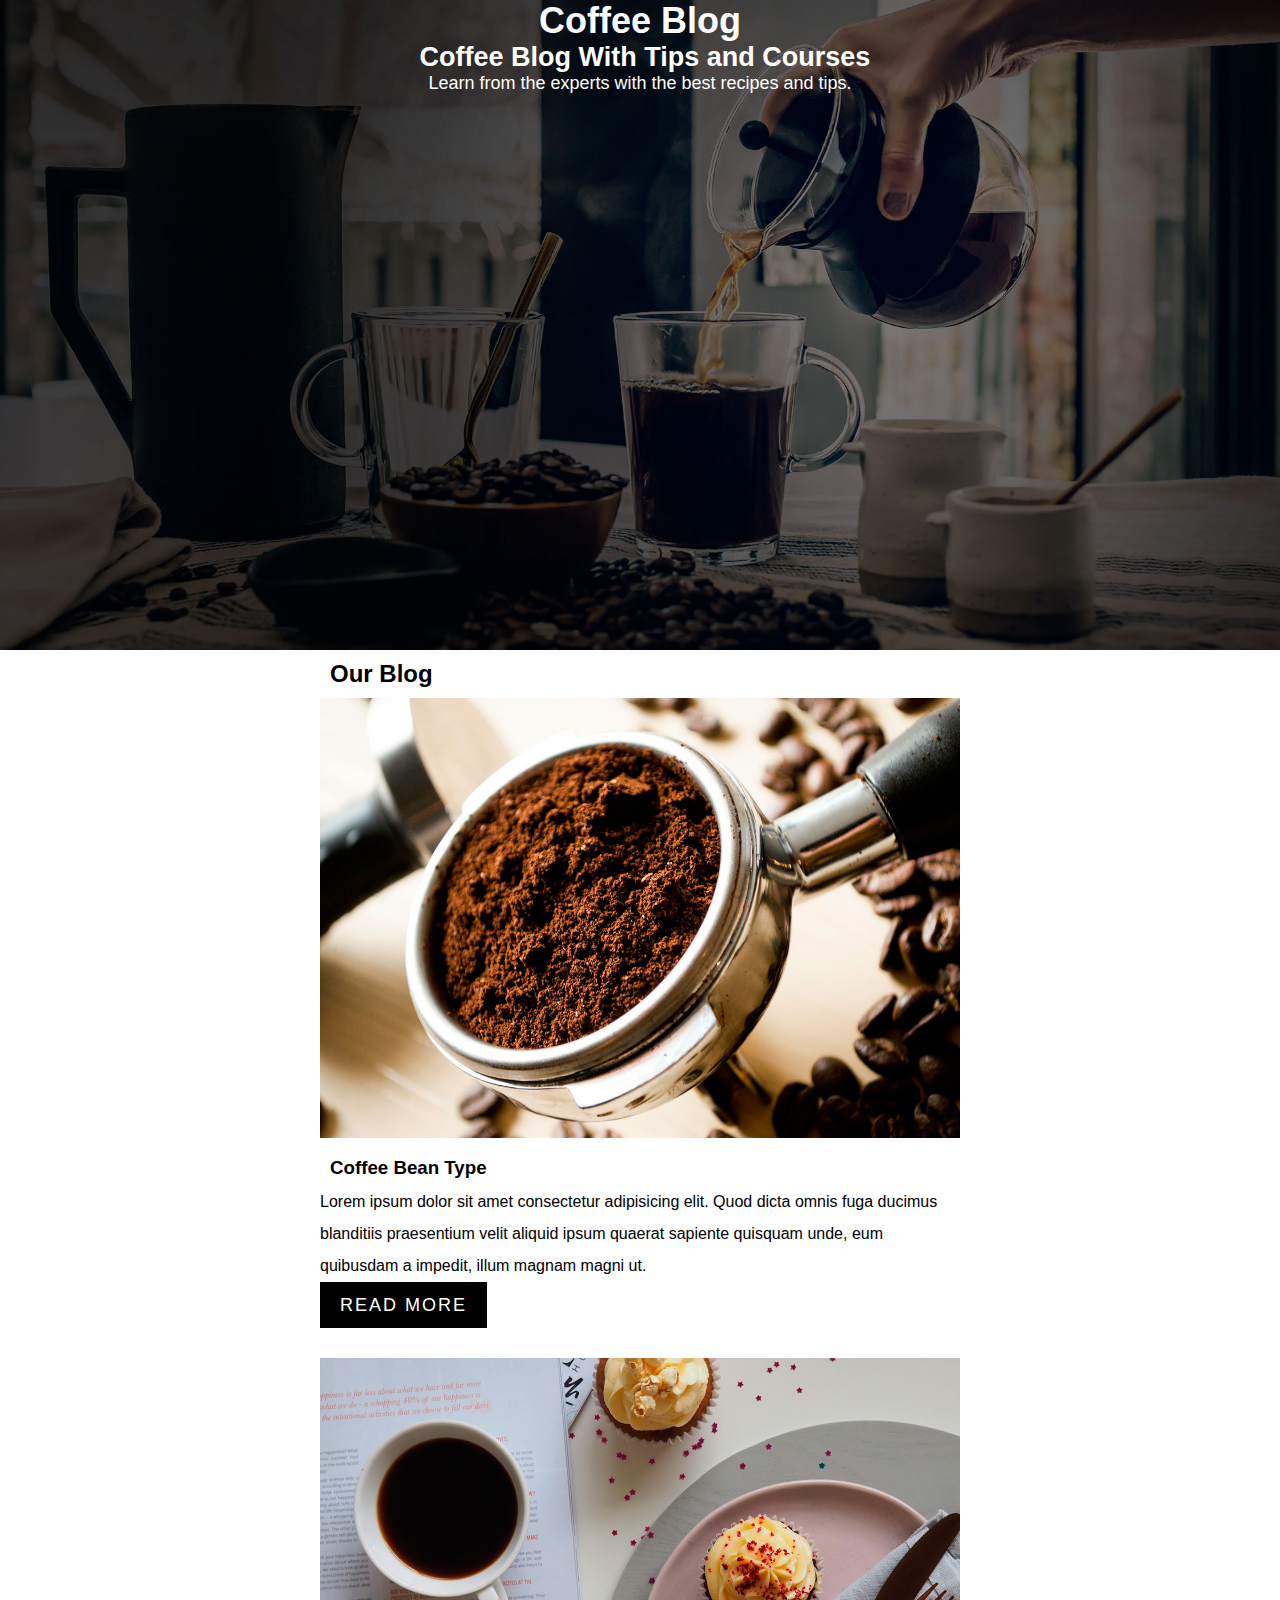
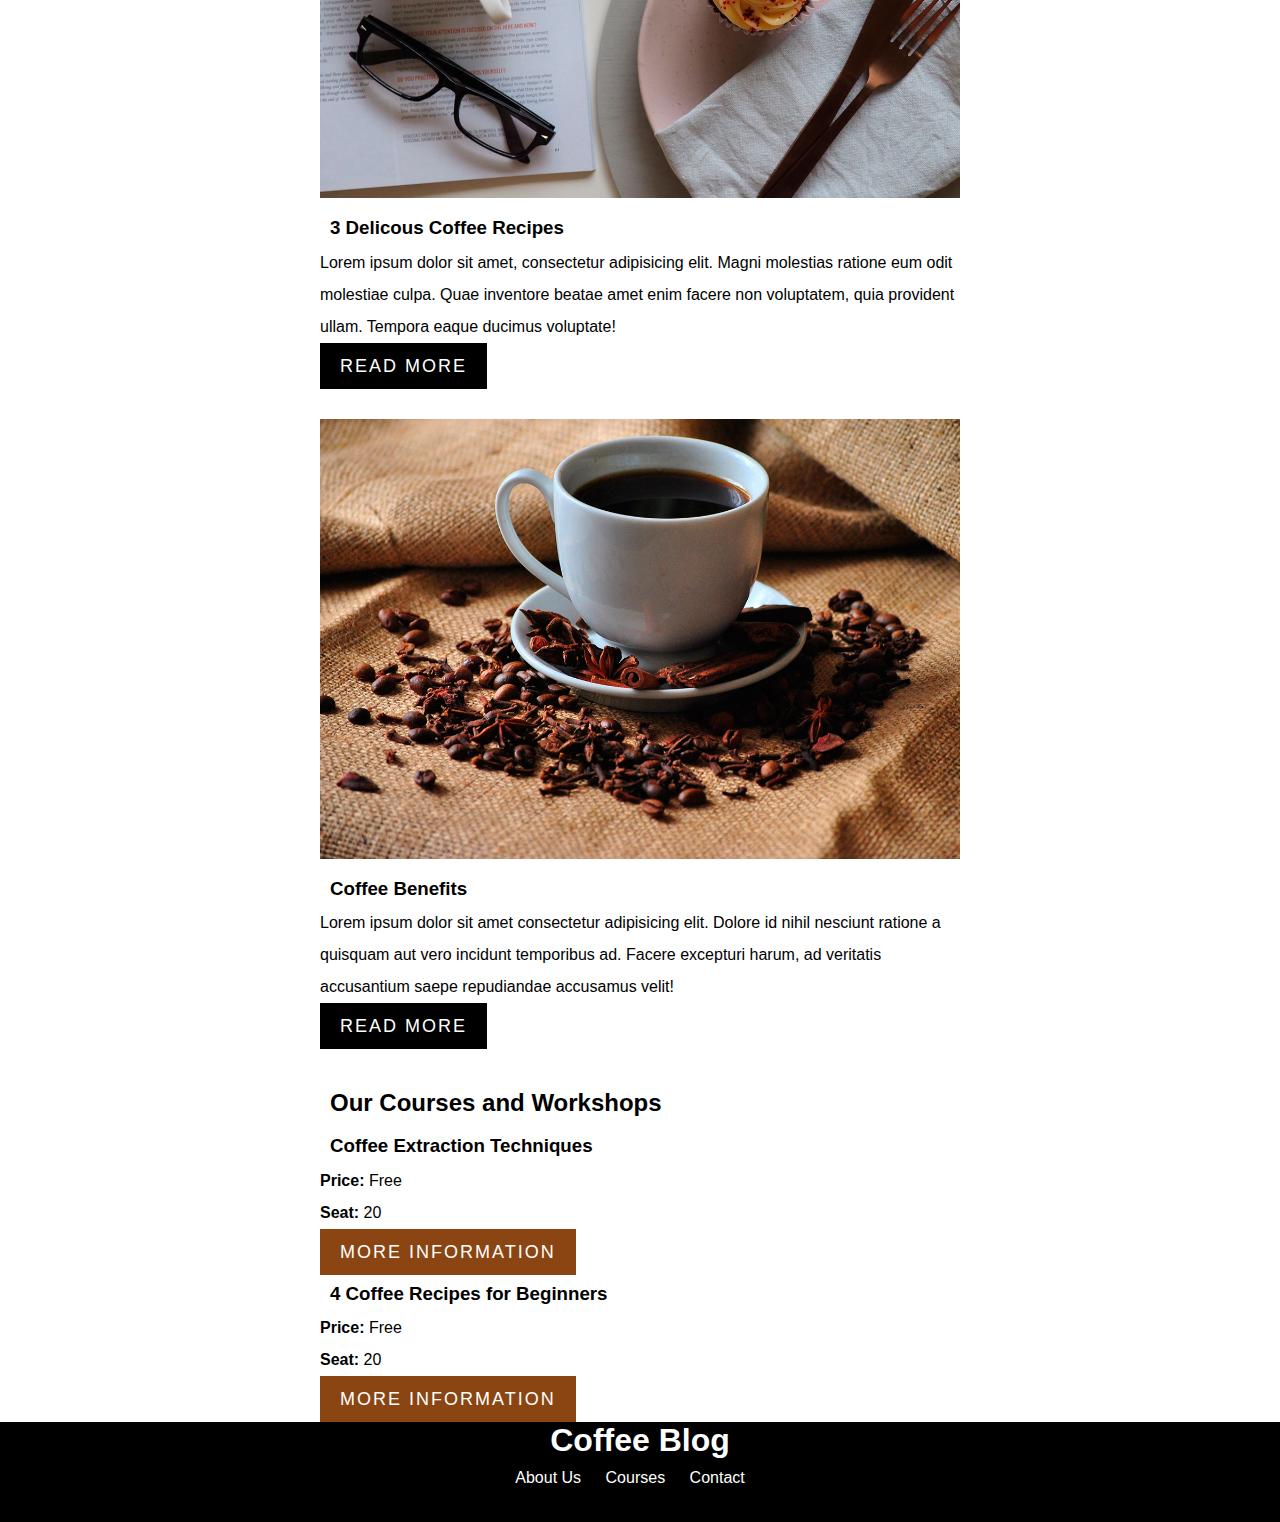
==== index.html @ f46b392c "Add files via upload" ====
<!DOCTYPE html>
<html lang="en">
<head>
  <meta charset="UTF-8">
  <meta name="viewport" content="width=device-width, initial-scale=1.0">
  <link rel="stylesheet" href="index.css">
</head>
<body>
  <header>
      <h1>Coffee Blog</h1>
      <h2>Coffee Blog With Tips and Courses</h2>
      <p>Learn from the experts with the best recipes and tips.</p>
  </header>
  <main class="container">
    <h2>Our Blog</h2> 
    <div>
      <img src="coffee-images-main/blog1.jpg" alt="Espresso">
      <h3>Coffee Bean Type</h3>
        <p>Lorem ipsum dolor sit amet consectetur adipisicing elit. Quod dicta omnis fuga ducimus blanditiis praesentium velit aliquid ipsum quaerat sapiente quisquam unde, eum quibusdam a impedit, illum magnam magni ut.</p>
        <a href="#" class="read-more">READ MORE</a>
    </div>
    <div>
      <img src="coffee-images-main/blog2.jpg" alt="">
      <h3>3 Delicous Coffee Recipes</h3>
        <p>Lorem ipsum dolor sit amet, consectetur adipisicing elit. Magni molestias ratione eum odit molestiae culpa. Quae inventore beatae amet enim facere non voluptatem, quia provident ullam. Tempora eaque ducimus voluptate!</p>
        <a href="#" class="read-more">READ MORE</a>
    </div>
    <div>
      <img src="coffee-images-main/blog3.jpg" alt="">
      <h3>Coffee Benefits</h3> 
        <p>Lorem ipsum dolor sit amet consectetur adipisicing elit. Dolore id nihil nesciunt ratione a quisquam aut vero incidunt temporibus ad. Facere excepturi harum, ad veritatis accusantium saepe repudiandae accusamus velit!</p>
        <a href="#" class="read-more">READ MORE</a>
    </div>
    <div>
      <h2>Our Courses and Workshops</h2>
      <h3>Coffee Extraction Techniques</h3>
      <p><strong>Price:</strong> Free</p>
      <p><strong>Seat:</strong> 20</p>
      <a href="#" class="more-info">MORE INFORMATION</a>
      <h3>4 Coffee Recipes for Beginners</h3>
      <p><strong>Price:</strong> Free</p>
      <p><strong>Seat:</strong> 20</p>
      <a href="#" class="more-info">MORE INFORMATION</a>
    </div>
  </main>
  <footer>
    <h1>Coffee Blog</h1>
      <nav>
        <a href="/about">About Us</a>
        <a href="/courses">Courses</a>
        <a href="/contact">Contact</a>
      </nav>
  </footer>  
</body>
</html>
---- index.css ----
*{
  padding: 0px;
  margin: 0px;
  text-decoration: none;
}
header {
  text-align: center;
  color: white;
  background-image: url("coffee-images-main/banner.jpg") ;
  background-size: cover;
  height: 650px;
  font-size: 18px;
  font-family: 'Gill Sans', 'Gill Sans MT', Calibri, 'Trebuchet MS', sans-serif;
}
img{
  max-width: 100%;
}
main{
  text-align: left;
  line-height: 2;
  font-family: 'Gill Sans', 'Gill Sans MT', Calibri, 'Trebuchet MS', sans-serif;
  margin-left: auto;
  margin-right: auto;
  width: 50%;
}
footer{
  text-align: center;
  background-color: black;
  color: white;
  height: 100px;
  font-family: 'Gill Sans', 'Gill Sans MT', Calibri, 'Trebuchet MS', sans-serif;
}
nav{
  padding-top: 10px;
}
nav a{
  text-align: center;
  color: white;
  padding-right: 20px;
  font-family: 'Gill Sans', 'Gill Sans MT', Calibri, 'Trebuchet MS', sans-serif;
}
h2,h3{
  padding-left: 10px;
}
.container{
  margin-left: auto;
  margin-right: auto;
  width: 50%;
}
.read-more{
  background-color: black;
  color: white;
  display: inline-block;
  font-size: 18px;
  letter-spacing: 2px;
  padding: 5px;
  padding-left: 20px;
  padding-right: 20px;
  margin-bottom: 30px;
}
.more-info{
  background-color: saddlebrown;
  color: white;
  display: inline-block;
  font-size: 18px;
  letter-spacing: 2px;
  padding: 5px;
  padding-left: 20px;
  padding-right: 20px;
}
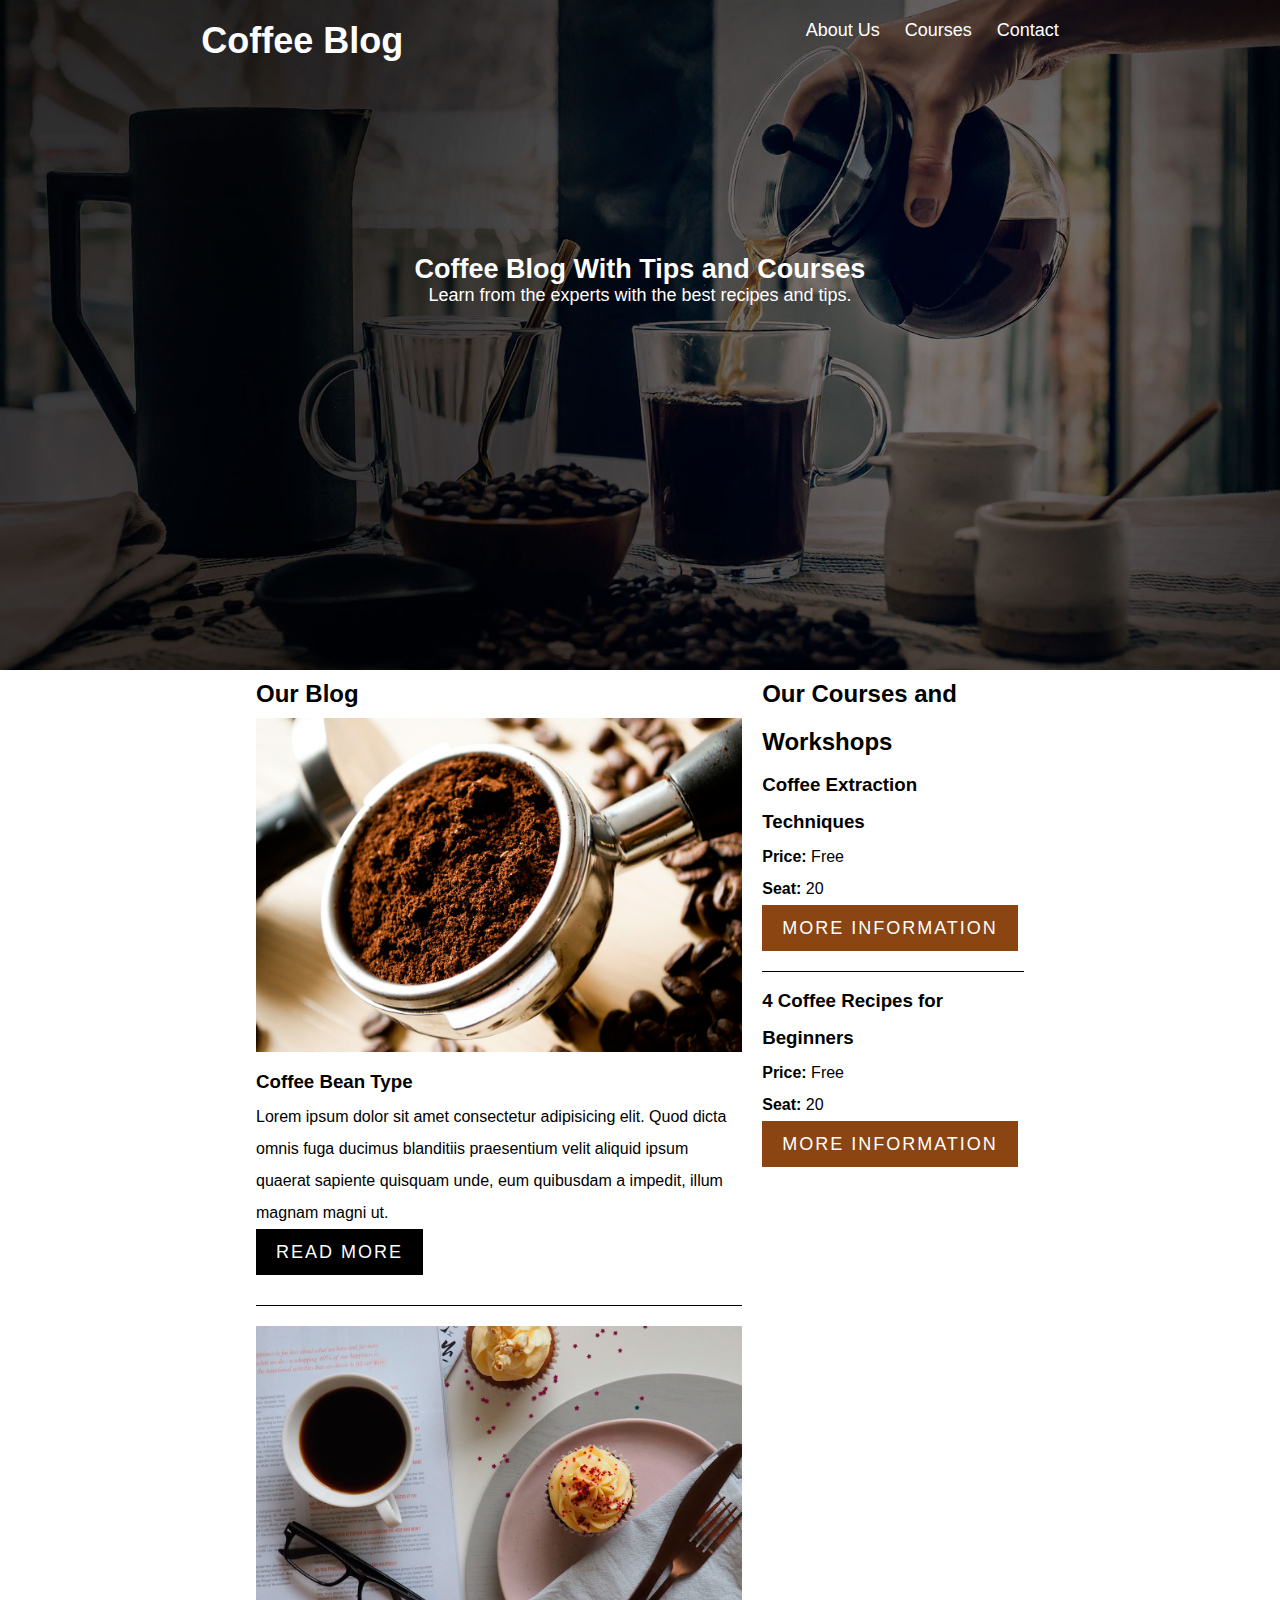
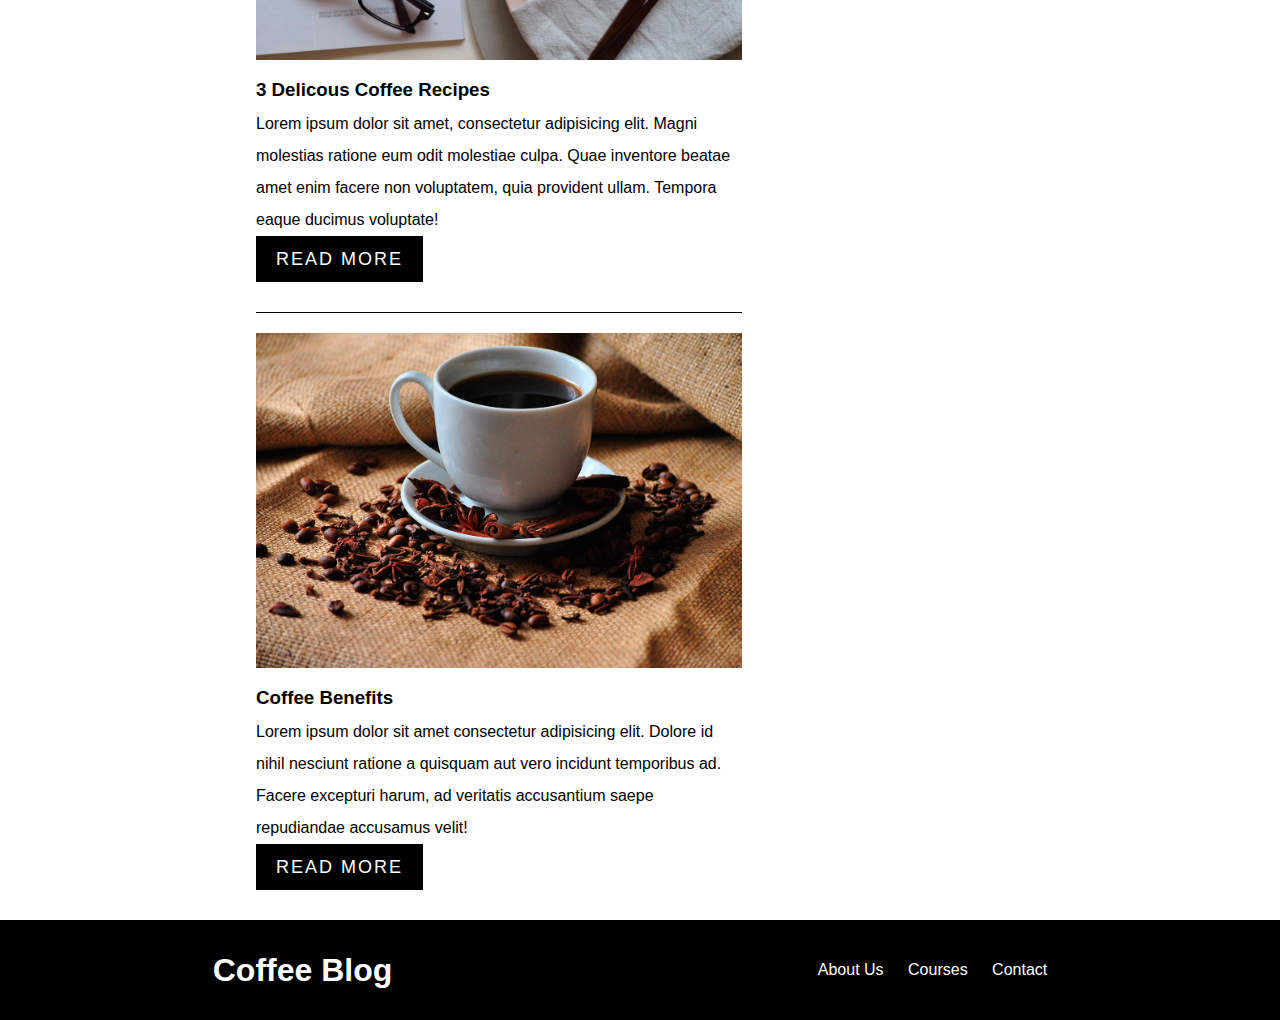
==== commit 583ca976: "Add files via upload" ====
--- a/index.html
+++ b/index.html
@@ -7,49 +7,70 @@
 </head>
 <body>
   <header>
-      <h1>Coffee Blog</h1>
-      <h2>Coffee Blog With Tips and Courses</h2>
-      <p>Learn from the experts with the best recipes and tips.</p>
+      <div class="nav-menu">
+          <a href="index.html"><h1>Coffee Blog</h1></a>
+          <nav class="header-nav">
+              <a class="header-a" href="about.html">About Us</a>
+              <a class="header-a" href="courses.html">Courses</a>
+              <a class="header-a" href="contact.html">Contact</a>
+          </nav>
+      </div>
+      <div class="welcome">
+        <h2>Coffee Blog With Tips and Courses</h2>
+        <p>Learn from the experts with the best recipes and tips.</p>
+      </div>
   </header>
-  <main class="container">
-    <h2>Our Blog</h2> 
-    <div>
-      <img src="coffee-images-main/blog1.jpg" alt="Espresso">
-      <h3>Coffee Bean Type</h3>
-        <p>Lorem ipsum dolor sit amet consectetur adipisicing elit. Quod dicta omnis fuga ducimus blanditiis praesentium velit aliquid ipsum quaerat sapiente quisquam unde, eum quibusdam a impedit, illum magnam magni ut.</p>
-        <a href="#" class="read-more">READ MORE</a>
+
+  <main class="main-container container">
+      <div class="our-blog-container">
+        <h2>Our Blog</h2> 
+          <div class="blog-itema">
+            <img src="coffee-images-main/blog1.jpg" alt="Espresso">
+            <h3>Coffee Bean Type</h3>
+            <p>Lorem ipsum dolor sit amet consectetur adipisicing elit. Quod dicta omnis fuga ducimus blanditiis praesentium velit aliquid ipsum quaerat sapiente quisquam unde, eum quibusdam a impedit, illum magnam magni ut.</p>
+            <a href="#" class="read-more">READ MORE</a>
+          </div>
+          <div class="blog-itemb">
+            <img src="coffee-images-main/blog2.jpg" alt="">
+            <h3>3 Delicous Coffee Recipes</h3>
+            <p>Lorem ipsum dolor sit amet, consectetur adipisicing elit. Magni molestias ratione eum odit molestiae culpa. Quae inventore beatae amet enim facere non voluptatem, quia provident ullam. Tempora eaque ducimus voluptate!</p>
+            <a href="#" class="read-more">READ MORE</a>
+          </div>
+          <div class="blog-itemc">
+            <img src="coffee-images-main/blog3.jpg" alt="">
+            <h3>Coffee Benefits</h3> 
+            <p>Lorem ipsum dolor sit amet consectetur adipisicing elit. Dolore id nihil nesciunt ratione a quisquam aut vero incidunt temporibus ad. Facere excepturi harum, ad veritatis accusantium saepe repudiandae accusamus velit!</p>
+            <a href="#" class="read-more">READ MORE</a>
+          </div>
+      </div>
+      <div class="our-courses-container">
+        <h2>Our Courses and Workshops</h2>
+        <div class="course-item1">
+          <h3>Coffee Extraction Techniques</h3>
+          <p><strong>Price:</strong> Free</p>
+          <p><strong>Seat:</strong> 20</p>
+          <a href="#" class="more-info">MORE INFORMATION</a>
+        </div>
+        <div class="course-item2">
+          <h3>4 Coffee Recipes for Beginners</h3>
+          <p><strong>Price:</strong> Free</p>
+          <p><strong>Seat:</strong> 20</p>
+          <a href="#" class="more-info">MORE INFORMATION</a>
+        </div>
+      </div>
+  </main>
+
+  <footer>
+    <div class="footer-cb">
+      <a href="index.html"><h1>Coffee Blog</h1></a>
     </div>
-    <div>
-      <img src="coffee-images-main/blog2.jpg" alt="">
-      <h3>3 Delicous Coffee Recipes</h3>
-        <p>Lorem ipsum dolor sit amet, consectetur adipisicing elit. Magni molestias ratione eum odit molestiae culpa. Quae inventore beatae amet enim facere non voluptatem, quia provident ullam. Tempora eaque ducimus voluptate!</p>
-        <a href="#" class="read-more">READ MORE</a>
+    <div class="footer-nav">
+      <nav>
+        <a class="footer-a" href="about.html">About Us</a>
+        <a class="footer-a" href="courses.html">Courses</a>
+        <a class="footer-a" href="contact.html">Contact</a>
+      </nav>
     </div>
-    <div>
-      <img src="coffee-images-main/blog3.jpg" alt="">
-      <h3>Coffee Benefits</h3> 
-        <p>Lorem ipsum dolor sit amet consectetur adipisicing elit. Dolore id nihil nesciunt ratione a quisquam aut vero incidunt temporibus ad. Facere excepturi harum, ad veritatis accusantium saepe repudiandae accusamus velit!</p>
-        <a href="#" class="read-more">READ MORE</a>
-    </div>
-    <div>
-      <h2>Our Courses and Workshops</h2>
-      <h3>Coffee Extraction Techniques</h3>
-      <p><strong>Price:</strong> Free</p>
-      <p><strong>Seat:</strong> 20</p>
-      <a href="#" class="more-info">MORE INFORMATION</a>
-      <h3>4 Coffee Recipes for Beginners</h3>
-      <p><strong>Price:</strong> Free</p>
-      <p><strong>Seat:</strong> 20</p>
-      <a href="#" class="more-info">MORE INFORMATION</a>
-    </div>
-  </main>
-  <footer>
-    <h1>Coffee Blog</h1>
-      <nav>
-        <a href="/about">About Us</a>
-        <a href="/courses">Courses</a>
-        <a href="/contact">Contact</a>
-      </nav>
   </footer>  
 </body>
 </html>--- a/index.css
+++ b/index.css
@@ -3,6 +3,8 @@
   margin: 0px;
   text-decoration: none;
 }
+
+/*Header*/
 header {
   text-align: center;
   color: white;
@@ -11,10 +13,49 @@
   height: 650px;
   font-size: 18px;
   font-family: 'Gill Sans', 'Gill Sans MT', Calibri, 'Trebuchet MS', sans-serif;
+  padding-top: 20px;
+}
+header a{
+  color: white;
+}
+.nav-menu{
+  display: flex;
+  justify-content: space-around;
+  color: white;
 }
 img{
   max-width: 100%;
 }
+.welcome{
+  align-items: center;
+  text-align: center;
+  margin-top: 15%;
+}
+/*Footer*/
+footer{
+  text-align: center;
+  background-color: black;
+  color: white;
+  height: 100px;
+  font-family: 'Gill Sans', 'Gill Sans MT', Calibri, 'Trebuchet MS', sans-serif;
+  display: flex;
+  justify-content: space-around;
+  align-items: center;
+}
+
+nav a{
+  text-align: center;
+  color: white;
+  padding-right: 20px;
+  font-family: 'Gill Sans', 'Gill Sans MT', Calibri, 'Trebuchet MS', sans-serif;
+}
+
+footer a{
+  color: white;
+}
+
+
+/*Main*/
 main{
   text-align: left;
   line-height: 2;
@@ -23,30 +64,7 @@
   margin-right: auto;
   width: 50%;
 }
-footer{
-  text-align: center;
-  background-color: black;
-  color: white;
-  height: 100px;
-  font-family: 'Gill Sans', 'Gill Sans MT', Calibri, 'Trebuchet MS', sans-serif;
-}
-nav{
-  padding-top: 10px;
-}
-nav a{
-  text-align: center;
-  color: white;
-  padding-right: 20px;
-  font-family: 'Gill Sans', 'Gill Sans MT', Calibri, 'Trebuchet MS', sans-serif;
-}
-h2,h3{
-  padding-left: 10px;
-}
-.container{
-  margin-left: auto;
-  margin-right: auto;
-  width: 50%;
-}
+
 .read-more{
   background-color: black;
   color: white;
@@ -58,6 +76,12 @@
   padding-right: 20px;
   margin-bottom: 30px;
 }
+.main-container{
+  margin-left: auto;
+  margin-right: auto;
+  width: 60%;
+}
+
 .more-info{
   background-color: saddlebrown;
   color: white;
@@ -67,4 +91,78 @@
   padding: 5px;
   padding-left: 20px;
   padding-right: 20px;
+  margin-bottom: 20px;
 }
+
+.main-container{
+  display: flex;
+  justify-content: center;
+}
+
+.our-blog-container{
+  width: 65%;
+}
+
+.our-courses-container{
+  width: 35%;
+  margin-left: 20px;
+}
+
+.blog-itema, .blog-itemb{
+  border-bottom: 1px solid black;
+  margin-bottom: 20px;
+}
+
+.course-item1{
+  border-bottom: 1px solid black;
+  margin-bottom: 10px;
+}
+
+.about-title{
+  text-align: center;
+}
+
+.about-main{
+  margin-left: auto;
+  margin-right: auto;
+  width: 65%;
+}
+
+.courses-container{
+  width: 70%;
+  margin-left: auto;
+  margin-right: auto;
+}
+
+.courses-container h2{
+  text-align: center;
+}
+
+.course-itema, .course-itemb{
+  border-bottom: 1px solid black;
+  margin-bottom: 20px;
+}
+
+/*contact page*/
+
+.contact-main{
+  font-size: 20px;
+}
+
+.form-container{
+  background-color: white;
+  margin-bottom: 100px;
+}
+
+.send-btn{
+  background-color: black;
+  color: white;
+  display: inline-block;
+  font-size: 18px;
+  letter-spacing: 2px;
+  padding: 5px;
+  padding-left: 20px;
+  padding-right: 20px;
+  margin-bottom: 30px;
+}
+
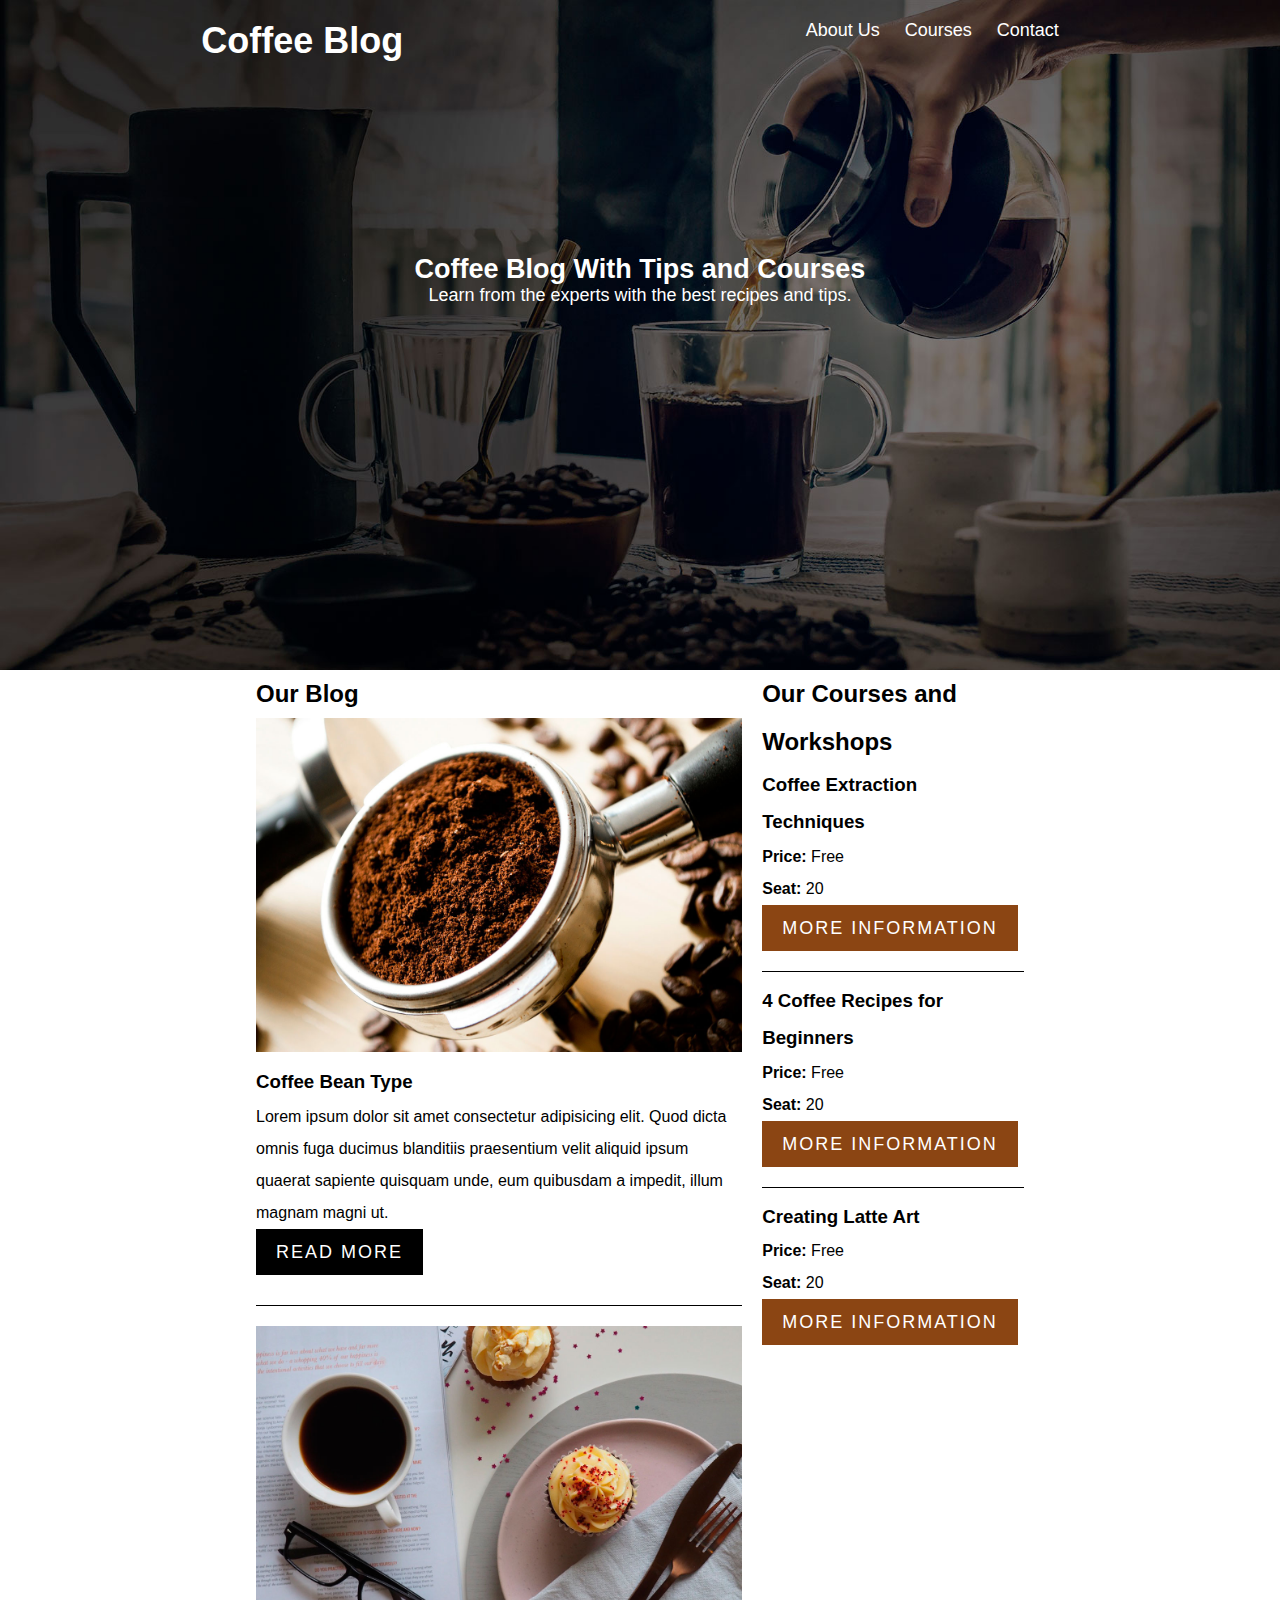
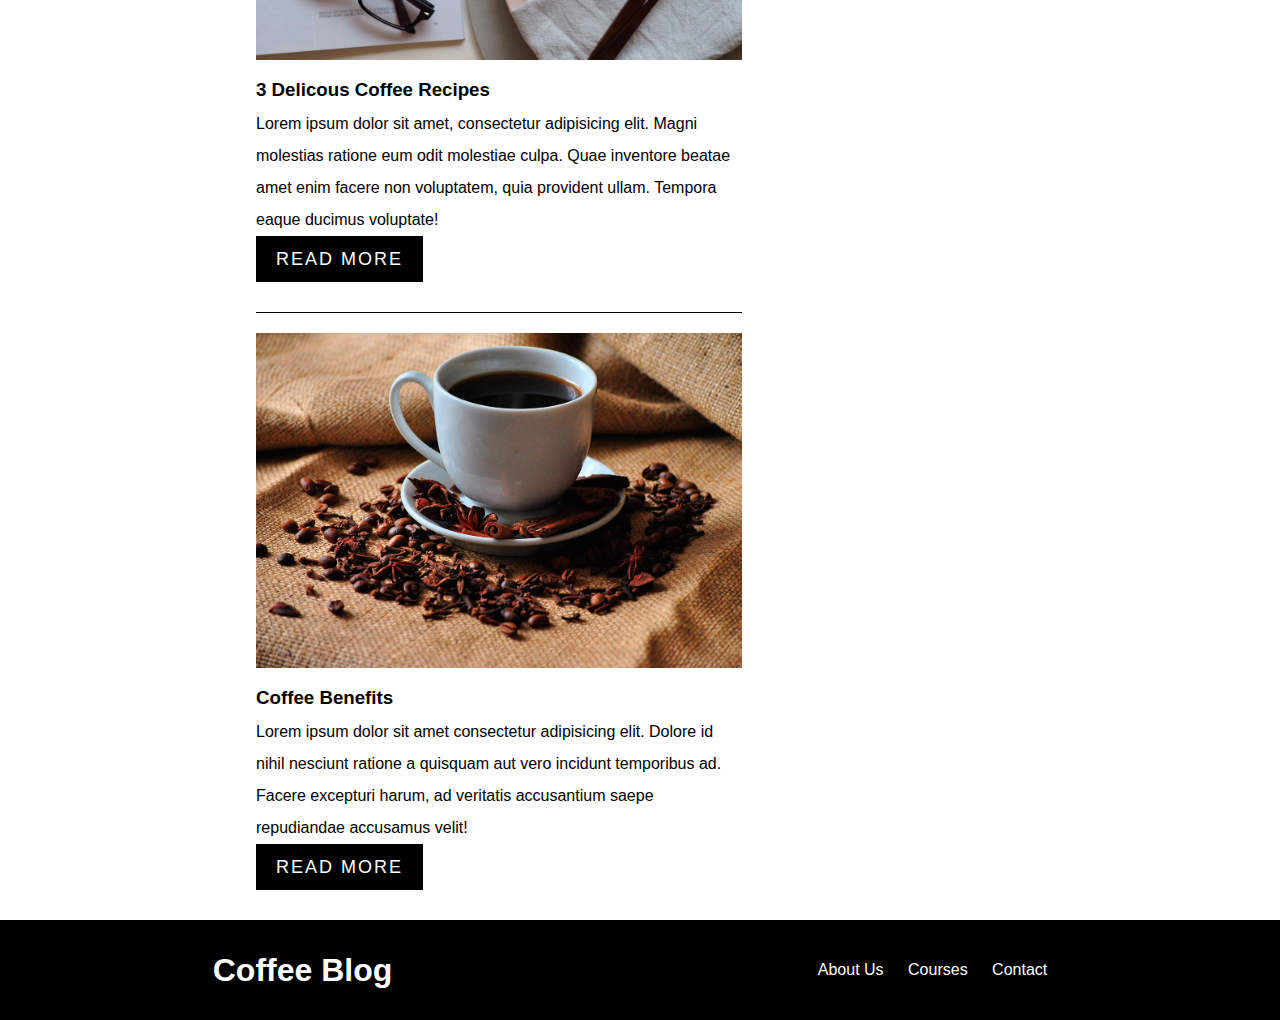
==== commit 30e05369: "Add files via upload" ====
--- a/index.html
+++ b/index.html
@@ -4,9 +4,11 @@
   <meta charset="UTF-8">
   <meta name="viewport" content="width=device-width, initial-scale=1.0">
   <link rel="stylesheet" href="index.css">
+  <link rel="icon" type="image/x-icon" href="coffee-images-main/icon.ico">
+  <title>Coffee Blog</title>
 </head>
 <body>
-  <header>
+  <header class="site-header">
       <div class="nav-menu">
           <a href="index.html"><h1>Coffee Blog</h1></a>
           <nav class="header-nav">
@@ -21,26 +23,26 @@
       </div>
   </header>
 
-  <main class="main-container container">
+  <main class="main-container">
       <div class="our-blog-container">
         <h2>Our Blog</h2> 
           <div class="blog-itema">
             <img src="coffee-images-main/blog1.jpg" alt="Espresso">
             <h3>Coffee Bean Type</h3>
             <p>Lorem ipsum dolor sit amet consectetur adipisicing elit. Quod dicta omnis fuga ducimus blanditiis praesentium velit aliquid ipsum quaerat sapiente quisquam unde, eum quibusdam a impedit, illum magnam magni ut.</p>
-            <a href="#" class="read-more">READ MORE</a>
+            <a href="type.html" class="read-more">READ MORE</a>
           </div>
           <div class="blog-itemb">
             <img src="coffee-images-main/blog2.jpg" alt="">
             <h3>3 Delicous Coffee Recipes</h3>
             <p>Lorem ipsum dolor sit amet, consectetur adipisicing elit. Magni molestias ratione eum odit molestiae culpa. Quae inventore beatae amet enim facere non voluptatem, quia provident ullam. Tempora eaque ducimus voluptate!</p>
-            <a href="#" class="read-more">READ MORE</a>
+            <a href="recipe.html" class="read-more">READ MORE</a>
           </div>
           <div class="blog-itemc">
             <img src="coffee-images-main/blog3.jpg" alt="">
             <h3>Coffee Benefits</h3> 
             <p>Lorem ipsum dolor sit amet consectetur adipisicing elit. Dolore id nihil nesciunt ratione a quisquam aut vero incidunt temporibus ad. Facere excepturi harum, ad veritatis accusantium saepe repudiandae accusamus velit!</p>
-            <a href="#" class="read-more">READ MORE</a>
+            <a href="benefits.html" class="read-more">READ MORE</a>
           </div>
       </div>
       <div class="our-courses-container">
@@ -49,13 +51,19 @@
           <h3>Coffee Extraction Techniques</h3>
           <p><strong>Price:</strong> Free</p>
           <p><strong>Seat:</strong> 20</p>
-          <a href="#" class="more-info">MORE INFORMATION</a>
+          <a href="course-info.html" class="more-info">MORE INFORMATION</a>
         </div>
-        <div class="course-item2">
+        <div class="course-item1">
           <h3>4 Coffee Recipes for Beginners</h3>
           <p><strong>Price:</strong> Free</p>
           <p><strong>Seat:</strong> 20</p>
-          <a href="#" class="more-info">MORE INFORMATION</a>
+          <a href="course-info.html" class="more-info">MORE INFORMATION</a>
+        </div>
+        <div class="course-item2">
+          <h3>Creating Latte Art</h3>
+          <p><strong>Price:</strong> Free</p>
+          <p><strong>Seat:</strong> 20</p>
+          <a href="course-info.html" class="more-info">MORE INFORMATION</a>
         </div>
       </div>
   </main>
--- a/index.css
+++ b/index.css
@@ -5,7 +5,7 @@
 }
 
 /*Header*/
-header {
+.site-header {
   text-align: center;
   color: white;
   background-image: url("coffee-images-main/banner.jpg") ;
@@ -31,6 +31,7 @@
   text-align: center;
   margin-top: 15%;
 }
+
 /*Footer*/
 footer{
   text-align: center;
@@ -53,7 +54,6 @@
 footer a{
   color: white;
 }
-
 
 /*Main*/
 main{
@@ -118,6 +118,13 @@
   margin-bottom: 10px;
 }
 
+/*About page*/
+.about-nav{
+  display: flex;
+  justify-content: space-around;
+  color: white;
+}
+
 .about-title{
   text-align: center;
 }
@@ -127,7 +134,7 @@
   margin-right: auto;
   width: 65%;
 }
-
+/*Courses page*/
 .courses-container{
   width: 70%;
   margin-left: auto;
@@ -143,26 +150,146 @@
   margin-bottom: 20px;
 }
 
-/*contact page*/
-
-.contact-main{
+/*Contact page*/
+.contact-header{
+  background-color: black;
+  text-align: center;
+  color: white;
+  font-size: 18px;
+  padding-bottom: 40px;
+  padding-top: 10px;
+  font-family: 'Gill Sans', 'Gill Sans MT', Calibri, 'Trebuchet MS', sans-serif;
+}
+
+.contact-nav{
+  display: flex;
+  justify-content: space-around;
+  color: white;
+}
+
+.contact-h2{
+  text-align: center;
+}
+
+.form-container{
+  display: flex;
+  flex-direction: column;
+}
+
+.input-control{
+  margin-bottom: 20px;
+  line-height: normal;
+}
+.input-control input, .input-control textarea{
+  width: 65%;
+  padding: 5px;
+  border: 1px solid grey;
+  border-radius: 2px;
+}
+
+.input-control label{
   font-size: 20px;
-}
-
-.form-container{
+  width: 100px;
+  text-align: right;
+  display: inline-block;
+}
+
+.inputs-container{
   background-color: white;
-  margin-bottom: 100px;
-}
-
-.send-btn{
-  background-color: black;
-  color: white;
-  display: inline-block;
-  font-size: 18px;
-  letter-spacing: 2px;
-  padding: 5px;
-  padding-left: 20px;
-  padding-right: 20px;
-  margin-bottom: 30px;
-}
-
+  padding: 30px;
+  margin-top: -80px;
+  margin-left: auto;
+  margin-right: auto;
+  width: 80%;
+  margin-bottom: 125px;
+}
+
+.image-container{
+  margin-left: auto;
+  margin-right: auto;
+  width: 50%;
+}
+
+/*Read More*/
+.read-main{
+  display: flex;
+  justify-content: center;
+  line-height: 2;
+}
+
+.types{
+  padding: 10px;
+  margin-left: 20px;
+}
+
+.read-header{
+  text-align: center;
+  color: white;
+  background-image: url("coffee-images-main/banner.jpg") ;
+  background-size: cover;
+  height: 400px;
+  font-size: 18px;
+  font-family: 'Gill Sans', 'Gill Sans MT', Calibri, 'Trebuchet MS', sans-serif;
+  padding-top: 20px;
+}
+
+.read-welcome{
+  margin-top: 100px;
+}
+
+.ingredients{
+  margin-left: auto;
+  margin-right: auto;
+  width: 90%;
+}
+
+/*Course Info*/
+.course-infoa, .course-infob, .course-infoc{
+  margin-bottom: 20px;
+}
+
+.course-name{
+  border: solid 1px black;
+  border-top-left-radius: 4px;
+  border-top-right-radius: 4px;
+  background-color: saddlebrown;
+  padding: 5px;
+  color: wheat;
+}
+
+.course-p{
+  border-left: solid 1px black;
+  border-right: solid 1px black;
+  border-bottom: solid 1px black;
+  padding: 5px;
+}
+
+.check-back{
+  text-align: center;
+  font-size: 24px;
+}
+
+/*Classes*/
+.class-container{
+  display: flex;
+  align-items: center;
+  margin-bottom: auto;
+  margin-top: auto;
+  height: 705px;
+}
+
+.class-main{
+  margin-left: auto;
+  margin-right: auto;
+  width: 80%;
+}
+
+.class-p{
+  margin-left: 20px;
+  text-align: center;
+}
+
+.class-title{
+  text-align: center;
+  margin-top: 20px;
+}